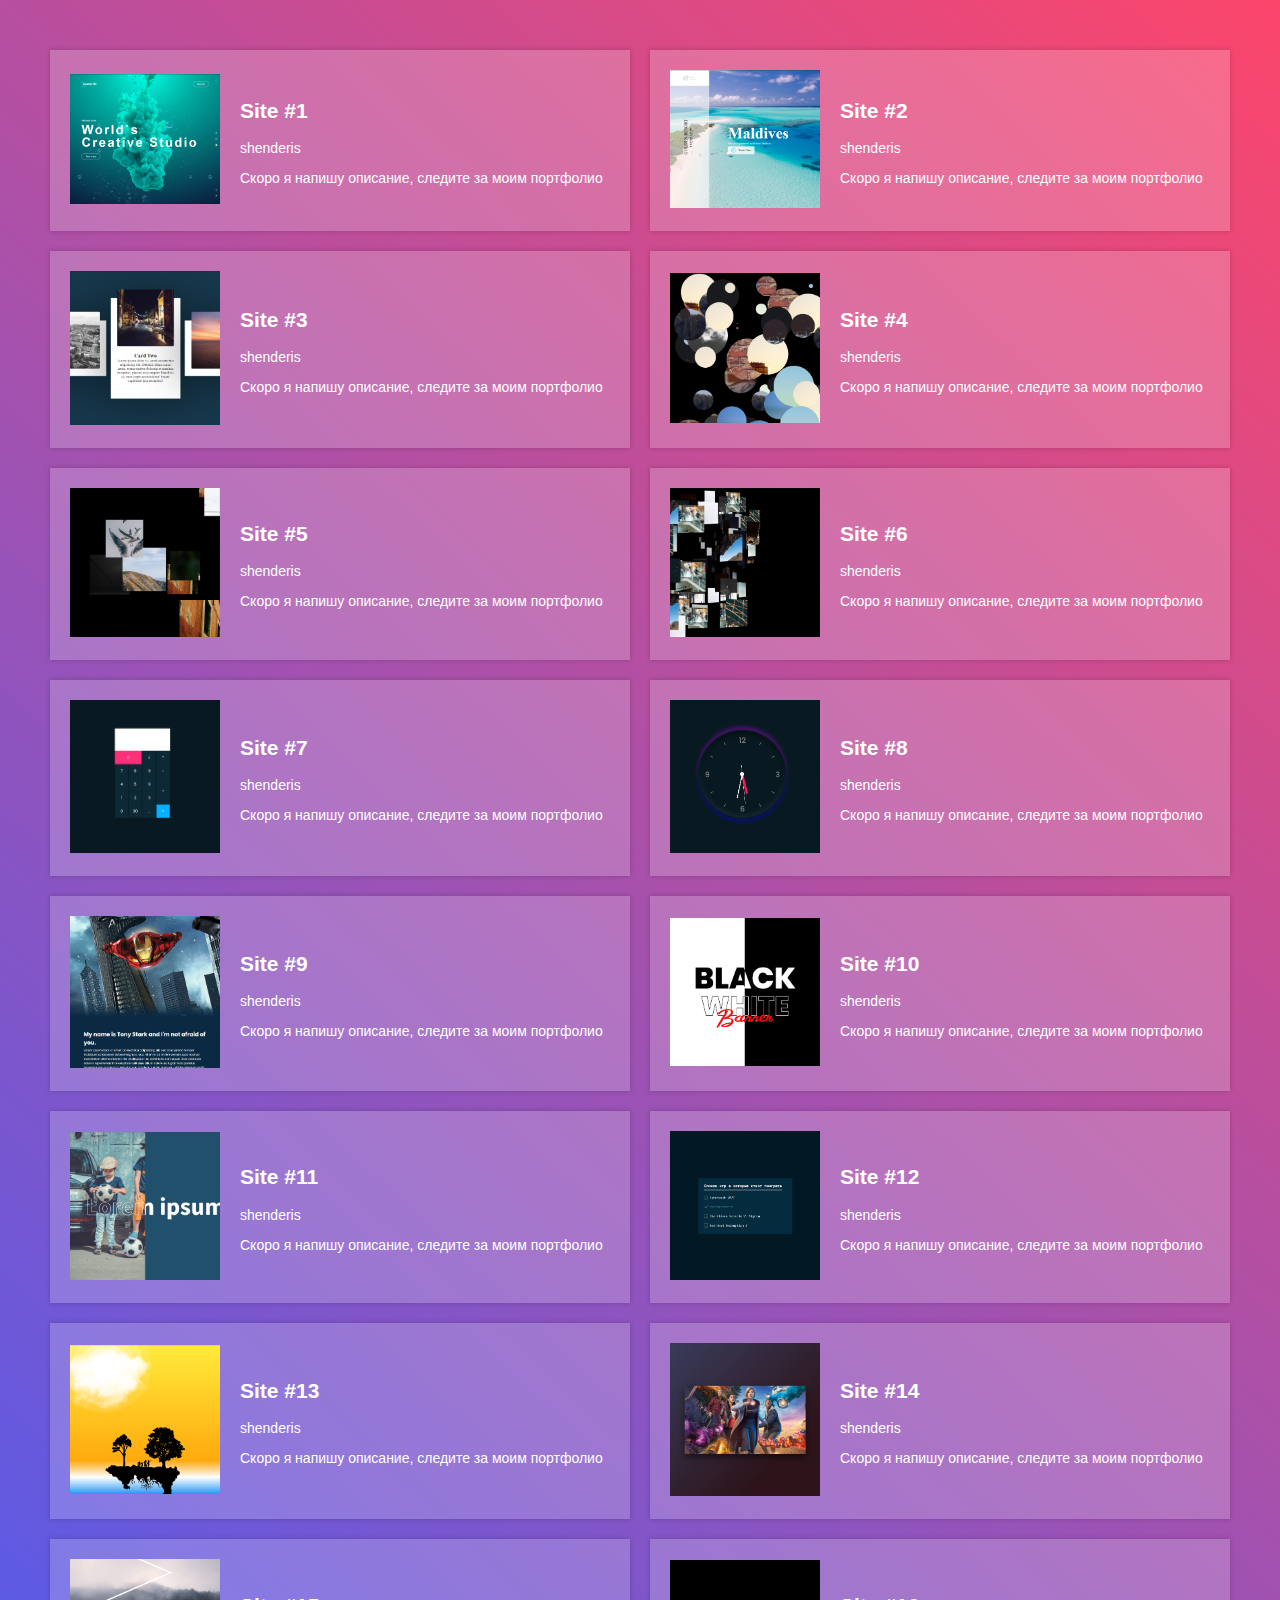
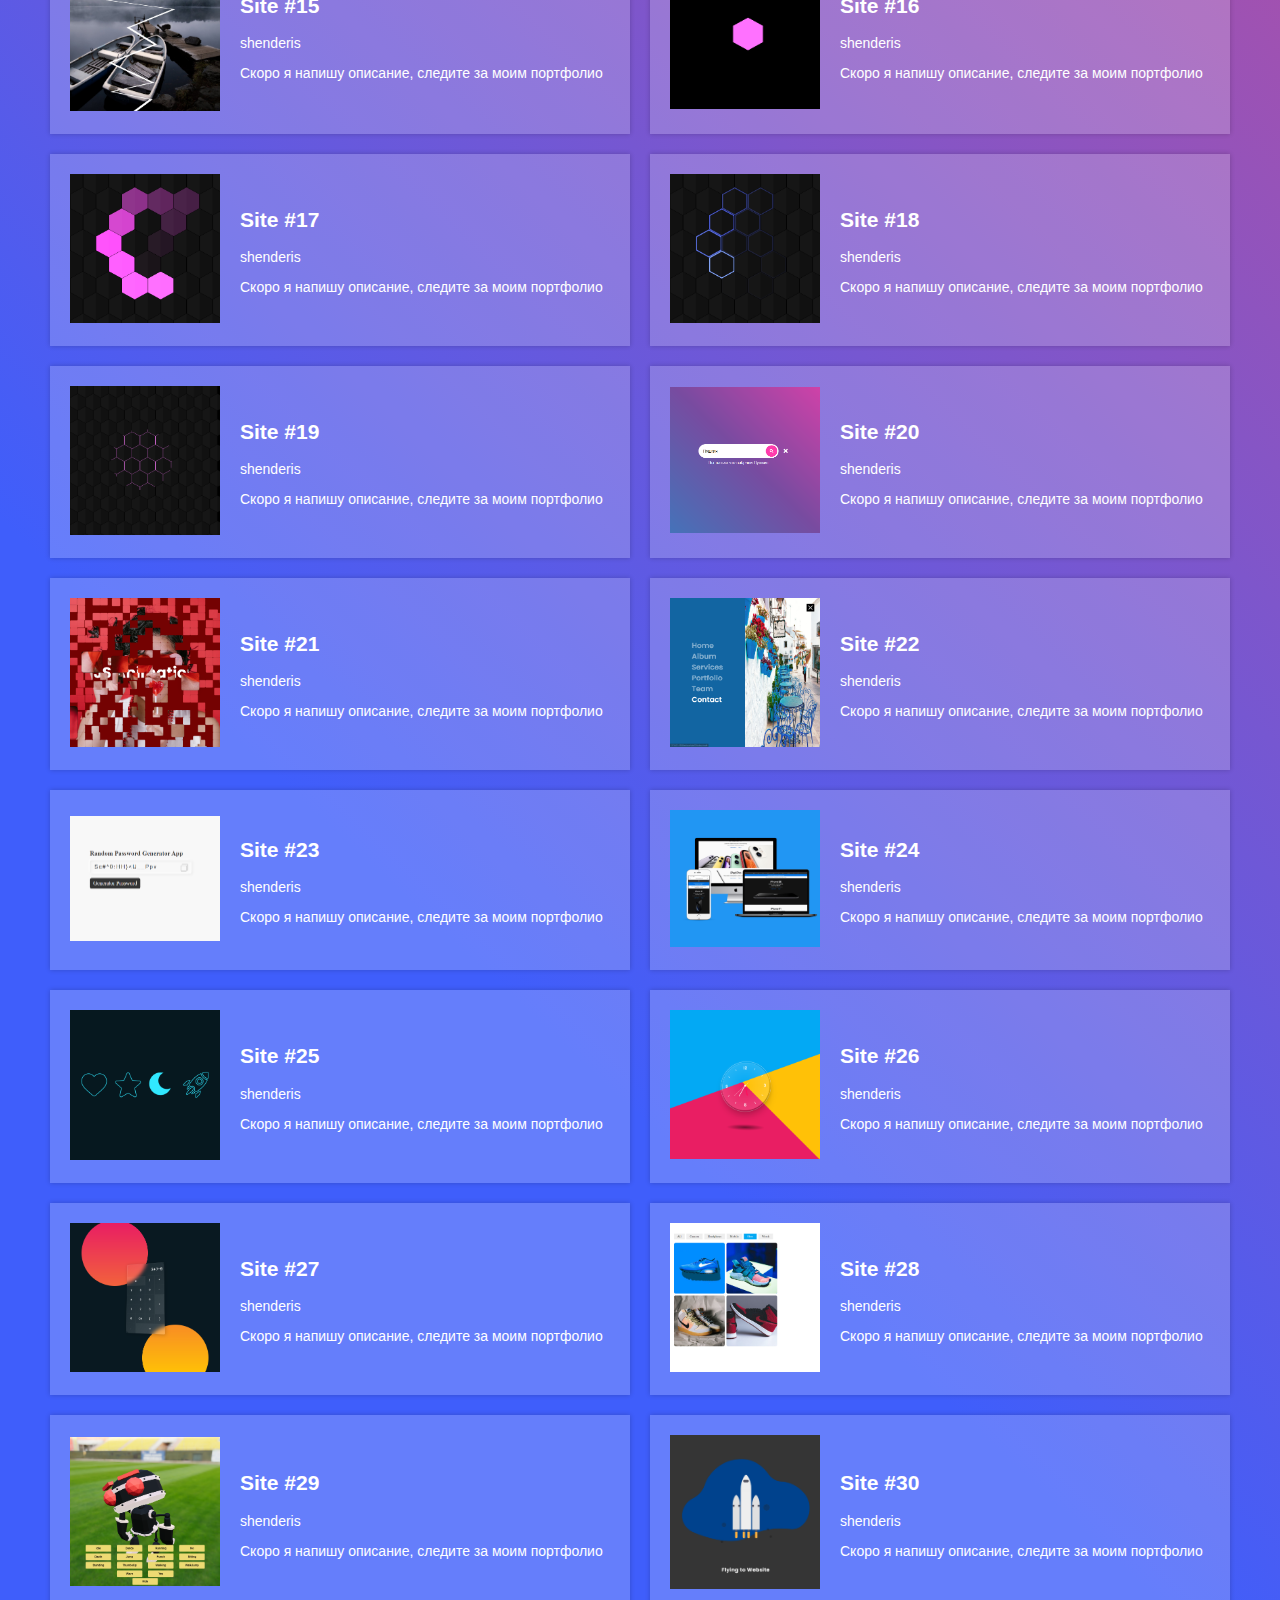
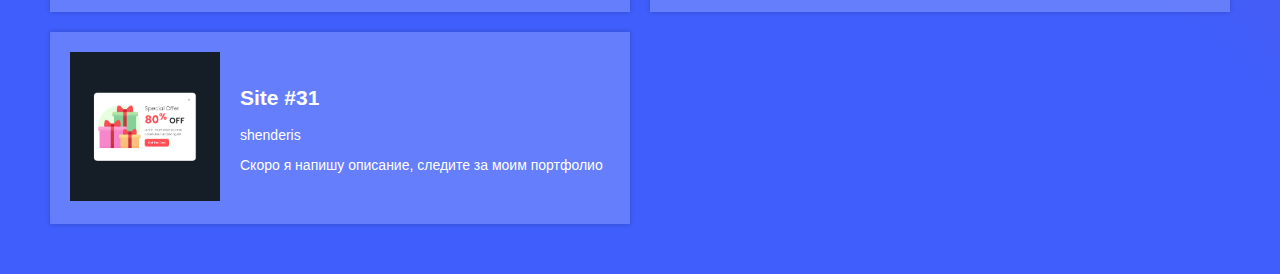
==== index.html @ 216e7c78 "My Portfolio" ====
<!DOCTYPE html>
<html lang="en">
<head>
    <meta charset="UTF-8">
    <meta name="viewport" content="width=device-width, initial-scale=1.0">
    <title>Portfolio</title>
    <link rel="stylesheet" href="css/styleGRID.css">
    <link rel="stylesheet" href="css/style.css">
    <link rel="stylesheet" href="https://cdnjs.cloudflare.com/ajax/libs/animate.css/4.1.1/animate.min.css"/>
</head>
<body>
    <div class="albums">

        <div class="album animate__animated animate__flipInX">
            <a href="edison/site1/index.html">
                <img src="edison/site1/show.png" alt="">
            </a>
            <div class="album_details">
                <h2>Site #1</h2>
                <a href="https://instagram.com/shenderis/" target="_blank">
                    <p class="album_artist">shenderis</p>
                </a>
                <p class="album_desc">Скоро я напишу описание, следите за моим портфолио</p>
            </div>
        </div>

        <div class="album animate__animated animate__flipInX">
            <a href="edison/site2/index.html">
                <img src="edison/site2/show.png" alt="">
            </a>
            <div class="album_details">
                <h2>Site #2</h2>
                <a href="https://instagram.com/shenderis/" target="_blank">
                    <p class="album_artist">shenderis</p>
                </a>
                <p class="album_desc">Скоро я напишу описание, следите за моим портфолио</p>
            </div>
        </div>

        <div class="album animate__animated animate__flipInX">
            <a href="edison/site3/index.html">
                <img src="edison/site3/show.png" alt="">
            </a>
            <div class="album_details">
                <h2>Site #3</h2>
                <a href="https://instagram.com/shenderis/" target="_blank">
                    <p class="album_artist">shenderis</p>
                </a>
                <p class="album_desc">Скоро я напишу описание, следите за моим портфолио</p>
            </div>
        </div>

        <div class="album animate__animated animate__flipInX">
            <a href="edison/site4/index.html">
                <img src="edison/site4/show.png" alt="">
            </a>
            <div class="album_details">
                <h2>Site #4</h2>
                <a href="https://instagram.com/shenderis/" target="_blank">
                    <p class="album_artist">shenderis</p>
                </a>
                <p class="album_desc">Скоро я напишу описание, следите за моим портфолио</p>
            </div>
        </div>

        <div class="album animate__animated animate__flipInX">
            <a href="edison/site5/index.html">
                <img src="edison/site5/show.png" alt="">
            </a>
            <div class="album_details">
                <h2>Site #5</h2>
                <a href="https://instagram.com/shenderis/" target="_blank">
                    <p class="album_artist">shenderis</p>
                </a>
                <p class="album_desc">Скоро я напишу описание, следите за моим портфолио</p>
            </div>
        </div>

        <div class="album animate__animated animate__flipInX">
            <a href="edison/site6/index.html">
                <img src="edison/site6/show.png" alt="">
            </a>
            <div class="album_details">
                <h2>Site #6</h2>
                <a href="https://instagram.com/shenderis/" target="_blank">
                    <p class="album_artist">shenderis</p>
                </a>
                <p class="album_desc">Скоро я напишу описание, следите за моим портфолио</p>
            </div>
        </div>

        <div class="album animate__animated animate__flipInX">
            <a href="edison/site7/index.html">
                <img src="edison/site7/show.png" alt="">
            </a>
            <div class="album_details">
                <h2>Site #7</h2>
                <a href="https://instagram.com/shenderis/" target="_blank">
                    <p class="album_artist">shenderis</p>
                </a>
                <p class="album_desc">Скоро я напишу описание, следите за моим портфолио</p>
            </div>
        </div>

        <div class="album animate__animated animate__flipInX">
            <a href="edison/site8/index.html">
                <img src="edison/site8/show.png" alt="">
            </a>
            <div class="album_details">
                <h2>Site #8</h2>
                <a href="https://instagram.com/shenderis/" target="_blank">
                    <p class="album_artist">shenderis</p>
                </a>
                <p class="album_desc">Скоро я напишу описание, следите за моим портфолио</p>
            </div>
        </div>

        <div class="album animate__animated animate__flipInX">
            <a href="edison/site9/index.html">
                <img src="edison/site9/show.png" alt="">
            </a>
            <div class="album_details">
                <h2>Site #9</h2>
                <a href="https://instagram.com/shenderis/" target="_blank">
                    <p class="album_artist">shenderis</p>
                </a>
                <p class="album_desc">Скоро я напишу описание, следите за моим портфолио</p>
            </div>
        </div>

        <div class="album animate__animated animate__flipInX">
            <a href="edison/site10/index.html">
                <img src="edison/site10/show.png" alt="">
            </a>
            <div class="album_details">
                <h2>Site #10</h2>
                <a href="https://instagram.com/shenderis/" target="_blank">
                    <p class="album_artist">shenderis</p>
                </a>
                <p class="album_desc">Скоро я напишу описание, следите за моим портфолио</p>
            </div>
        </div>

        <div class="album animate__animated animate__flipInX">
            <a href="edison/site11/index.html">
                <img src="edison/site11/show.png" alt="">
            </a>
            <div class="album_details">
                <h2>Site #11</h2>
                <a href="https://instagram.com/shenderis/" target="_blank">
                    <p class="album_artist">shenderis</p>
                </a>
                <p class="album_desc">Скоро я напишу описание, следите за моим портфолио</p>
            </div>
        </div>

        <div class="album animate__animated animate__flipInX">
            <a href="edison/site12/index.html">
                <img src="edison/site12/show.png" alt="">
            </a>
            <div class="album_details">
                <h2>Site #12</h2>
                <a href="https://instagram.com/shenderis/" target="_blank">
                    <p class="album_artist">shenderis</p>
                </a>
                <p class="album_desc">Скоро я напишу описание, следите за моим портфолио</p>
            </div>
        </div>

        <div class="album animate__animated animate__flipInX">
            <a href="edison/site13/index.html">
                <img src="edison/site13/show.png" alt="">
            </a>
            <div class="album_details">
                <h2>Site #13</h2>
                <a href="https://instagram.com/shenderis/" target="_blank">
                    <p class="album_artist">shenderis</p>
                </a>
                <p class="album_desc">Скоро я напишу описание, следите за моим портфолио</p>
            </div>
        </div>

        <div class="album animate__animated animate__flipInX">
            <a href="edison/site14/index.html">
                <img src="edison/site14/show.png" alt="">
            </a>
            <div class="album_details">
                <h2>Site #14</h2>
                <a href="https://instagram.com/shenderis/" target="_blank">
                    <p class="album_artist">shenderis</p>
                </a>
                <p class="album_desc">Скоро я напишу описание, следите за моим портфолио</p>
            </div>
        </div>

        <div class="album animate__animated animate__flipInX">
            <a href="edison/site15/index.html">
                <img src="edison/site15/show.png" alt="">
            </a>
            <div class="album_details">
                <h2>Site #15</h2>
                <a href="https://instagram.com/shenderis/" target="_blank">
                    <p class="album_artist">shenderis</p>
                </a>
                <p class="album_desc">Скоро я напишу описание, следите за моим портфолио</p>
            </div>
        </div>

        <div class="album animate__animated animate__flipInX">
            <a href="edison/site16/index.html">
                <img src="edison/site16/show.png" alt="">
            </a>
            <div class="album_details">
                <h2>Site #16</h2>
                <a href="https://instagram.com/shenderis/" target="_blank">
                    <p class="album_artist">shenderis</p>
                </a>
                <p class="album_desc">Скоро я напишу описание, следите за моим портфолио</p>
            </div>
        </div>

        <div class="album animate__animated animate__flipInX">
            <a href="edison/site17/index.html">
                <img src="edison/site17/show.png" alt="">
            </a>
            <div class="album_details">
                <h2>Site #17</h2>
                <a href="https://instagram.com/shenderis/" target="_blank">
                    <p class="album_artist">shenderis</p>
                </a>
                <p class="album_desc">Скоро я напишу описание, следите за моим портфолио</p>
            </div>
        </div>

        <div class="album animate__animated animate__flipInX">
            <a href="edison/site18/index.html">
                <img src="edison/site18/show.png" alt="">
            </a>
            <div class="album_details">
                <h2>Site #18</h2>
                <a href="https://instagram.com/shenderis/" target="_blank">
                    <p class="album_artist">shenderis</p>
                </a>
                <p class="album_desc">Скоро я напишу описание, следите за моим портфолио</p>
            </div>
        </div>

        <div class="album animate__animated animate__flipInX">
            <a href="edison/site19/index.html">
                <img src="edison/site19/show.png" alt="">
            </a>
            <div class="album_details">
                <h2>Site #19</h2>
                <a href="https://instagram.com/shenderis/" target="_blank">
                    <p class="album_artist">shenderis</p>
                </a>
                <p class="album_desc">Скоро я напишу описание, следите за моим портфолио</p>
            </div>
        </div>

        <div class="album animate__animated animate__flipInX">
            <a href="edison/site20/index.html">
                <img src="edison/site20/show.png" alt="">
            </a>
            <div class="album_details">
                <h2>Site #20</h2>
                <a href="https://instagram.com/shenderis/" target="_blank">
                    <p class="album_artist">shenderis</p>
                </a>
                <p class="album_desc">Скоро я напишу описание, следите за моим портфолио</p>
            </div>
        </div>

        <div class="album animate__animated animate__flipInX">
            <a href="edison/site21/index.html">
                <img src="edison/site21/show.png" alt="">
            </a>
            <div class="album_details">
                <h2>Site #21</h2>
                <a href="https://instagram.com/shenderis/" target="_blank">
                    <p class="album_artist">shenderis</p>
                </a>
                <p class="album_desc">Скоро я напишу описание, следите за моим портфолио</p>
            </div>
        </div>

        <div class="album animate__animated animate__flipInX">
            <a href="edison/site22/index.html">
                <img src="edison/site22/show.png" alt="">
            </a>
            <div class="album_details">
                <h2>Site #22</h2>
                <a href="https://instagram.com/shenderis/" target="_blank">
                    <p class="album_artist">shenderis</p>
                </a>
                <p class="album_desc">Скоро я напишу описание, следите за моим портфолио</p>
            </div>
        </div>

        <div class="album animate__animated animate__flipInX">
            <a href="edison/site23/index.html">
                <img src="edison/site23/show.png" alt="">
            </a>
            <div class="album_details">
                <h2>Site #23</h2>
                <a href="https://instagram.com/shenderis/" target="_blank">
                    <p class="album_artist">shenderis</p>
                </a>
                <p class="album_desc">Скоро я напишу описание, следите за моим портфолио</p>
            </div>
        </div>

        <div class="album animate__animated animate__flipInX">
            <a href="edison/site24/index.html">
                <img src="edison/site24/show.png" alt="">
            </a>
            <div class="album_details">
                <h2>Site #24</h2>
                <a href="https://instagram.com/shenderis/" target="_blank">
                    <p class="album_artist">shenderis</p>
                </a>
                <p class="album_desc">Скоро я напишу описание, следите за моим портфолио</p>
            </div>
        </div>

        <div class="album animate__animated animate__flipInX">
            <a href="edison/site25/index.html">
                <img src="edison/site25/show.png" alt="">
            </a>
            <div class="album_details">
                <h2>Site #25</h2>
                <a href="https://instagram.com/shenderis/" target="_blank">
                    <p class="album_artist">shenderis</p>
                </a>
                <p class="album_desc">Скоро я напишу описание, следите за моим портфолио</p>
            </div>
        </div>

        <div class="album animate__animated animate__flipInX">
            <a href="edison/site26/index.html">
                <img src="edison/site26/show.png" alt="">
            </a>
            <div class="album_details">
                <h2>Site #26</h2>
                <a href="https://instagram.com/shenderis/" target="_blank">
                    <p class="album_artist">shenderis</p>
                </a>
                <p class="album_desc">Скоро я напишу описание, следите за моим портфолио</p>
            </div>
        </div>

        <div class="album animate__animated animate__flipInX">
            <a href="edison/site27/index.html">
                <img src="edison/site27/show.png" alt="">
            </a>
            <div class="album_details">
                <h2>Site #27</h2>
                <a href="https://instagram.com/shenderis/" target="_blank">
                    <p class="album_artist">shenderis</p>
                </a>
                <p class="album_desc">Скоро я напишу описание, следите за моим портфолио</p>
            </div>
        </div>

        <div class="album animate__animated animate__flipInX">
            <a href="edison/site28/index.html">
                <img src="edison/site28/show.png" alt="">
            </a>
            <div class="album_details">
                <h2>Site #28</h2>
                <a href="https://instagram.com/shenderis/" target="_blank">
                    <p class="album_artist">shenderis</p>
                </a>
                <p class="album_desc">Скоро я напишу описание, следите за моим портфолио</p>
            </div>
        </div>

        <div class="album animate__animated animate__flipInX">
            <a href="edison/site29/index.html">
                <img src="edison/site29/show.png" alt="">
            </a>
            <div class="album_details">
                <h2>Site #29</h2>
                <a href="https://instagram.com/shenderis/" target="_blank">
                    <p class="album_artist">shenderis</p>
                </a>
                <p class="album_desc">Скоро я напишу описание, следите за моим портфолио</p>
            </div>
        </div>

        <div class="album animate__animated animate__flipInX">
            <a href="edison/site30/index.html">
                <img src="edison/site30/show.png" alt="">
            </a>
            <div class="album_details">
                <h2>Site #30</h2>
                <a href="https://instagram.com/shenderis/" target="_blank">
                    <p class="album_artist">shenderis</p>
                </a>
                <p class="album_desc">Скоро я напишу описание, следите за моим портфолио</p>
            </div>
        </div>

        <div class="album animate__animated animate__flipInX">
            <a href="edison/site31/index.html">
                <img src="edison/site31/show.png" alt="">
            </a>
            <div class="album_details">
                <h2>Site #31</h2>
                <a href="https://instagram.com/shenderis/" target="_blank">
                    <p class="album_artist">shenderis</p>
                </a>
                <p class="album_desc">Скоро я напишу описание, следите за моим портфолио</p>
            </div>
        </div>
        
    </div>
</body>
</html>
---- css/styleGRID.css ----
.albums{
    display: grid;
    grid-template-columns: repeat(auto-fit, minmax(400px, 1fr));
    grid-gap: 20px;
    
}

.album{
    display: grid;
    grid-template-columns: 150px 1fr;
    grid-gap: 20px;
    background-color: rgba(255, 255, 255, 0.2);
    box-shadow: 0px 0px 5px rgba(0, 0, 0, 0.2);
    padding: 20px;
    align-items: center;
}

.album img{
    width: 100%;
}

.album a{
    text-decoration: none;
    color: white;
}
 
@media (max-width: 640px){
    .albums{
        grid-template-columns: 1fr;
        grid-gap: 10px;
    }

    .album{
        grid-template-columns: 2fr 1fr;
        grid-gap: 10px;
        padding: 10px;
    }
}

@media (max-width: 380px){
    .albums{
        grid-gap: 5px;
    }
    .album{
        grid-template-columns: 1fr;
        grid-template-rows: 1.5fr 1fr;
        grid-gap: 5px;
        padding: 5px;
        text-align: center;
    }
    body{
        margin: 20px !important;
    }
    
}
---- css/style.css ----
html{
    font-size: 14px;
    font-weight: 300;
    font-family: -apple-system, BlinkMacSystemFont, 'Segoe UI', Roboto, Oxygen, Ubuntu, Cantarell, 'Open Sans', 'Helvetica Neue', sans-serif;
    color: white;
}

body{
    background: rgb(63,94,251);
    background: linear-gradient(43deg, rgba(63,94,251,1) 29%, rgba(252,70,107,1) 100%);
    margin: 50px;
    min-height: 100vh;
}
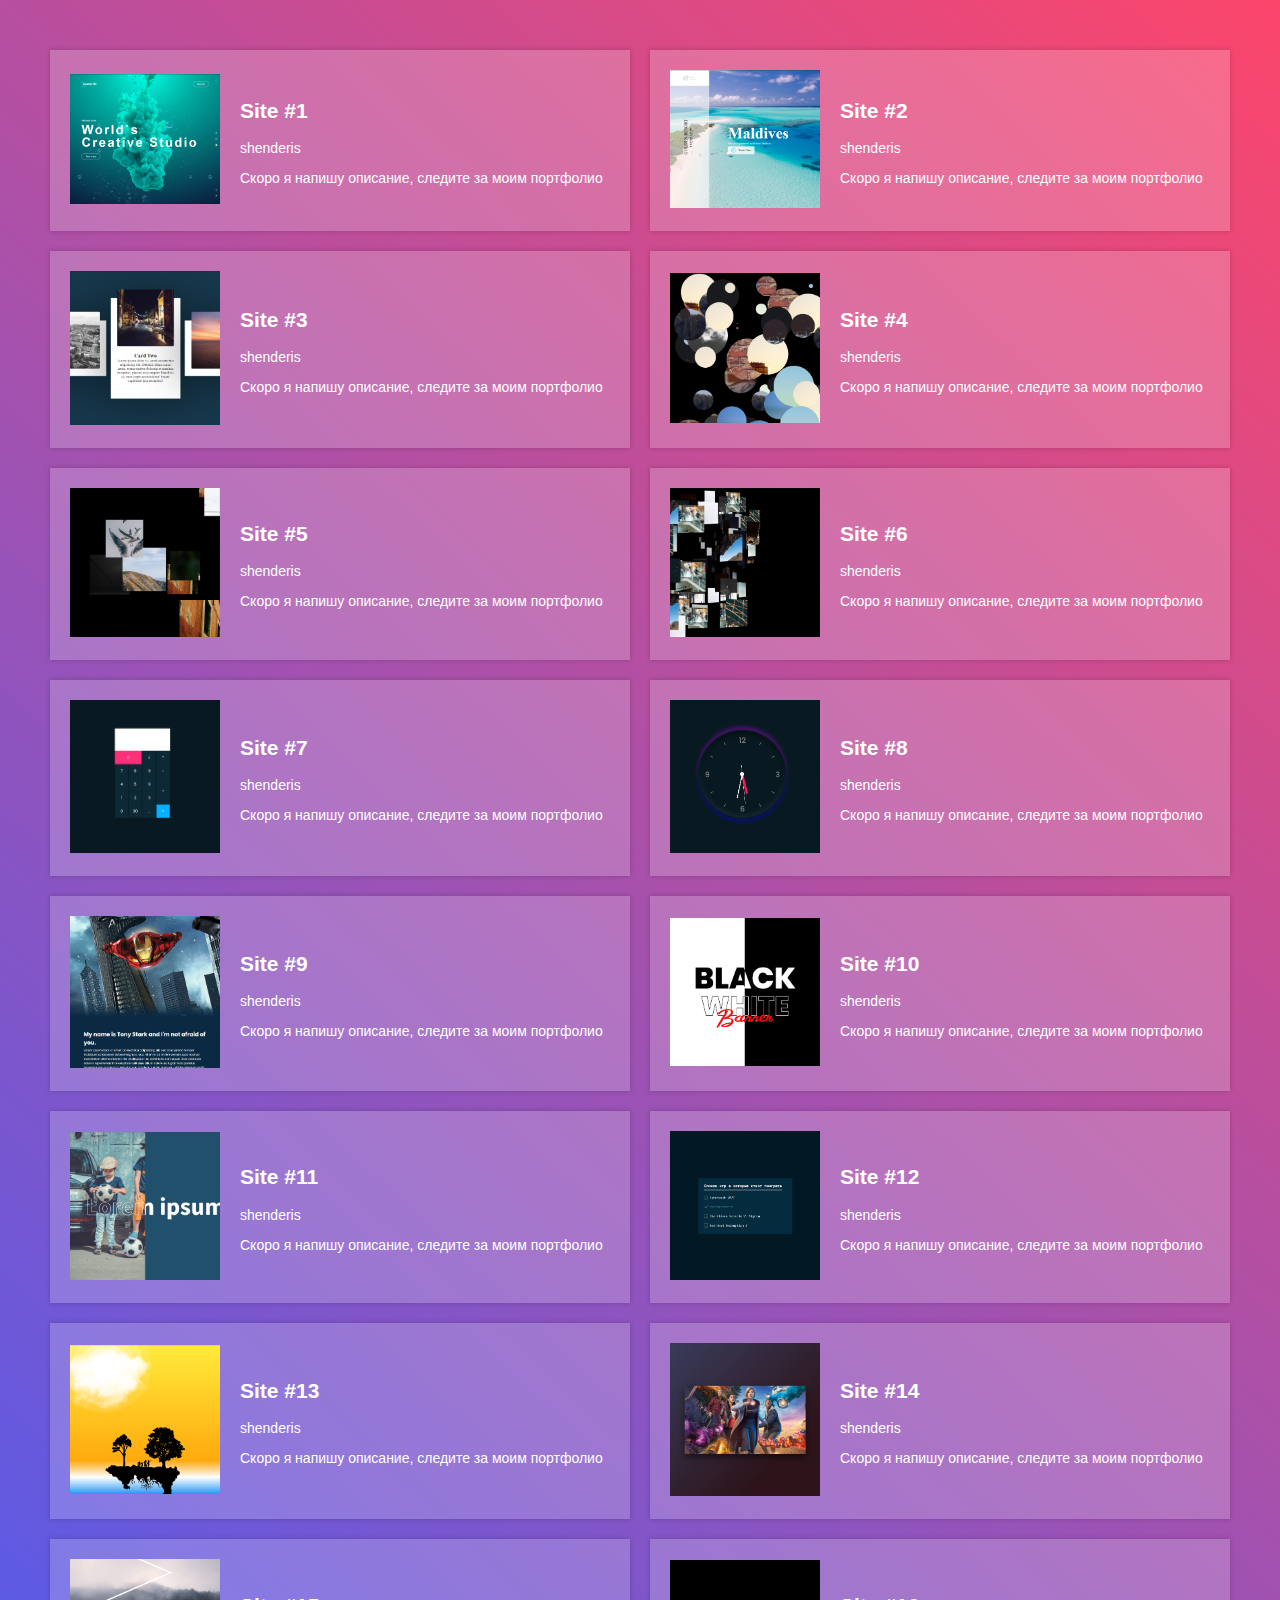
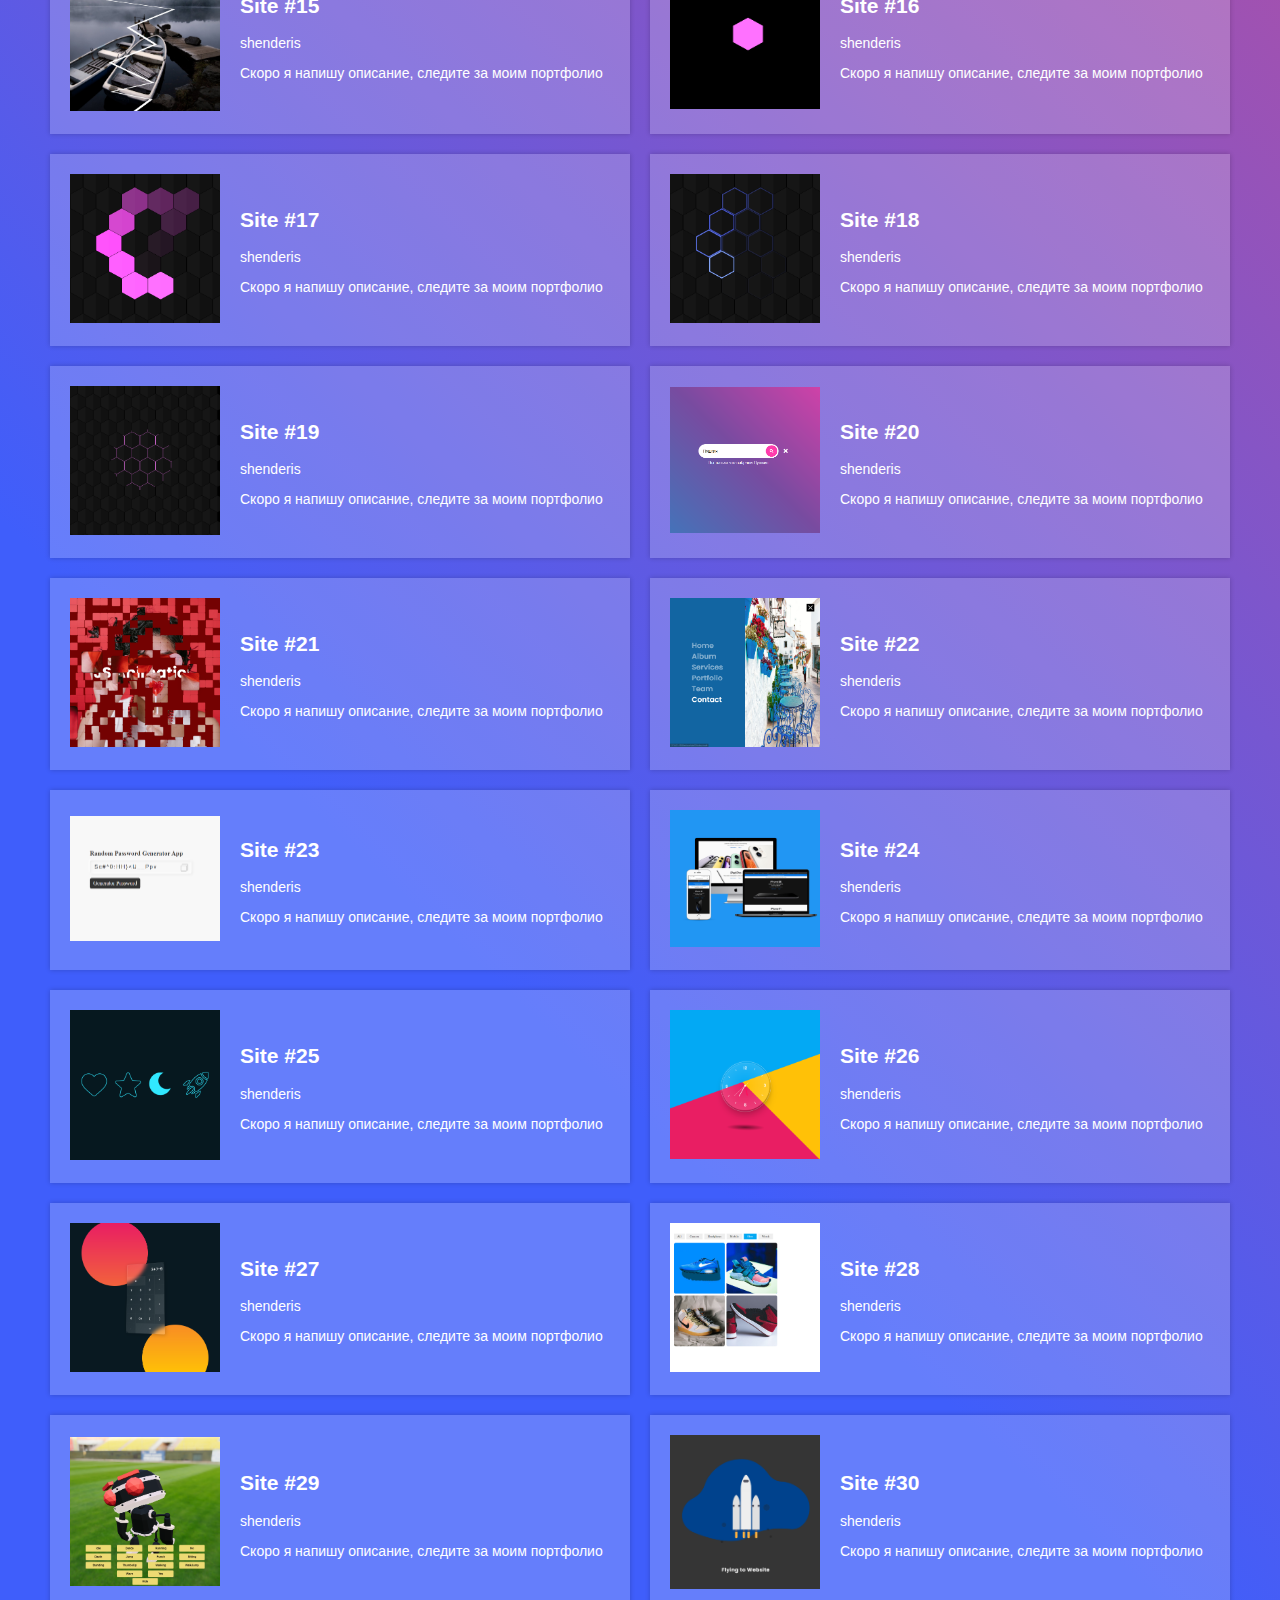
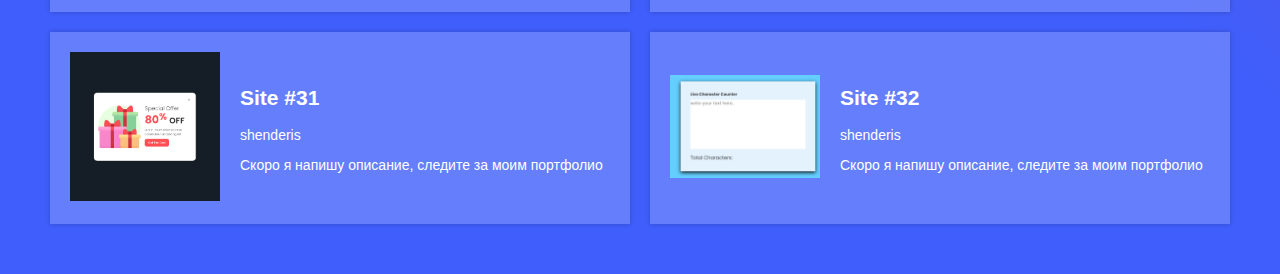
==== commit ead065d3: "Live Counter site32" ====
--- a/index.html
+++ b/index.html
@@ -413,7 +413,18 @@
                 <p class="album_desc">Скоро я напишу описание, следите за моим портфолио</p>
             </div>
         </div>
-        
+        <div class="album animate__animated animate__flipInX">
+            <a href="edison/site32/">
+                <img src="edison/site32/show.png" alt="">
+            </a>
+            <div class="album_details">
+                <h2>Site #32</h2>
+                <a href="https://instagram.com/shenderis/" target="_blank">
+                    <p class="album_artist">shenderis</p>
+                </a>
+                <p class="album_desc">Скоро я напишу описание, следите за моим портфолио</p>
+            </div>
+        </div>
     </div>
 </body>
 </html>